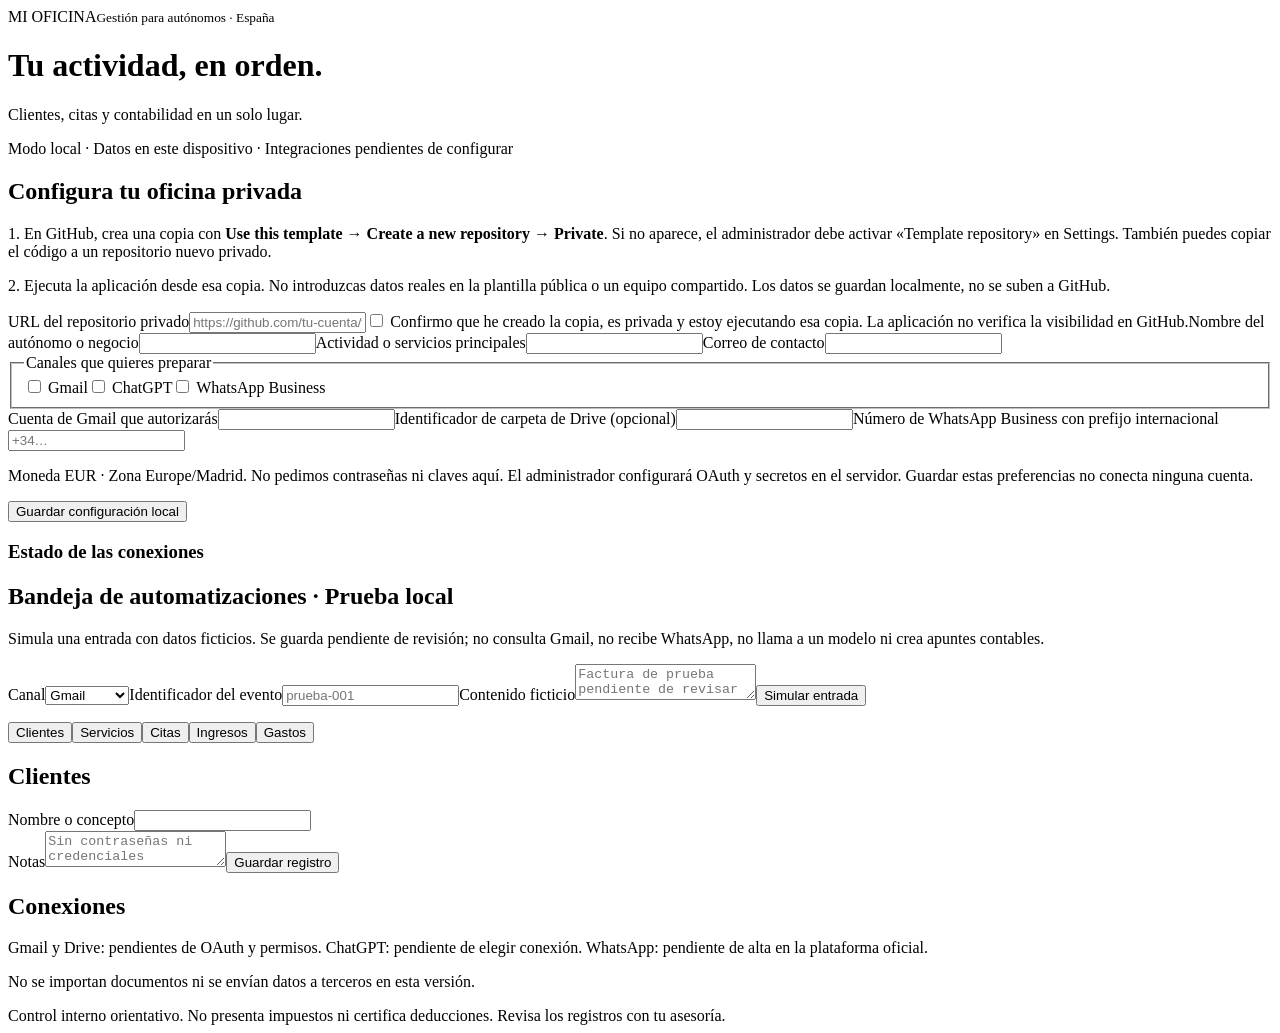
==== app/static/index.html @ 198d0895 "Añade panel local y configuración inicial para oficinas privadas" ====
<!doctype html>
<html lang="es"><head><meta charset="utf-8"><meta name="viewport" content="width=device-width, initial-scale=1"><title>Mi oficina · Autónomos</title><link rel="stylesheet" href="/style.css"><script defer src="/app.js"></script><script defer src="/setup.js"></script></head>
<body><header><span>MI OFICINA</span><small>Gestión para autónomos · España</small></header><main><h1>Tu actividad, en orden.</h1><p>Clientes, citas y contabilidad en un solo lugar.</p><aside>Modo local · Datos en este dispositivo · Integraciones pendientes de configurar</aside><section class="panel" aria-labelledby="inicio"><h2 id="inicio">Configura tu oficina privada</h2><p>1. En GitHub, crea una copia con <strong>Use this template → Create a new repository → Private</strong>. Si no aparece, el administrador debe activar «Template repository» en Settings. También puedes copiar el código a un repositorio nuevo privado.</p><p>2. Ejecuta la aplicación desde esa copia. No introduzcas datos reales en la plantilla pública o un equipo compartido. Los datos se guardan localmente, no se suben a GitHub.</p><form id="configuracion"><label>URL del repositorio privado<input name="repositorio" type="url" placeholder="https://github.com/tu-cuenta/tu-oficina-privada" required maxlength="250"></label><label><input type="checkbox" name="privado_confirmado" required> Confirmo que he creado la copia, es privada y estoy ejecutando esa copia. La aplicación no verifica la visibilidad en GitHub.</label><label>Nombre del autónomo o negocio<input name="nombre" required maxlength="250" autocomplete="organization"></label><label>Actividad o servicios principales<input name="actividad" required maxlength="250"></label><label>Correo de contacto<input name="email" type="email" maxlength="250"></label><fieldset><legend>Canales que quieres preparar</legend><label><input type="checkbox" name="canal" value="gmail"> Gmail</label><label><input type="checkbox" name="canal" value="chatgpt"> ChatGPT</label><label><input type="checkbox" name="canal" value="whatsapp"> WhatsApp Business</label></fieldset><label>Cuenta de Gmail que autorizarás<input name="gmail" type="email" maxlength="250"></label><label>Identificador de carpeta de Drive (opcional)<input name="drive_carpeta" maxlength="250"></label><label>Número de WhatsApp Business con prefijo internacional<input name="whatsapp_numero" type="tel" placeholder="+34…" maxlength="250"></label><p>Moneda EUR · Zona Europe/Madrid. No pedimos contraseñas ni claves aquí. El administrador configurará OAuth y secretos en el servidor. Guardar estas preferencias no conecta ninguna cuenta.</p><button class="primary">Guardar configuración local</button></form><p id="config-mensaje" role="status"></p><h3>Estado de las conexiones</h3><ul id="estado-conexiones"></ul></section><section class="panel"><h2>Bandeja de automatizaciones · Prueba local</h2><p>Simula una entrada con datos ficticios. Se guarda pendiente de revisión; no consulta Gmail, no recibe WhatsApp, no llama a un modelo ni crea apuntes contables.</p><form id="simulador"><label>Canal<select name="canal"><option value="gmail">Gmail</option><option value="chatgpt">ChatGPT</option><option value="whatsapp">WhatsApp</option></select></label><label>Identificador del evento<input name="externo" required maxlength="200" placeholder="prueba-001"></label><label>Contenido ficticio<textarea name="texto" required maxlength="4000" placeholder="Factura de prueba pendiente de revisar"></textarea></label><button>Simular entrada</button></form><p id="evento-mensaje" role="status"></p><div id="eventos"></div></section><section id="resumen" class="cards" aria-live="polite"></section><nav aria-label="Secciones"><button data-kind="clientes">Clientes</button><button data-kind="servicios">Servicios</button><button data-kind="citas">Citas</button><button data-kind="ingresos">Ingresos</button><button data-kind="gastos">Gastos</button></nav><section class="panel"><h2 id="titulo">Clientes</h2><form id="alta"><label>Nombre o concepto<input name="nombre" required maxlength="200"></label><div id="campos"></div><label>Notas<textarea name="notas" maxlength="2000" placeholder="Sin contraseñas ni credenciales"></textarea></label><button class="primary">Guardar registro</button></form><p id="mensaje" role="status"></p><div id="lista"></div></section><section class="panel"><h2>Conexiones</h2><p>Gmail y Drive: pendientes de OAuth y permisos. ChatGPT: pendiente de elegir conexión. WhatsApp: pendiente de alta en la plataforma oficial.</p><p>No se importan documentos ni se envían datos a terceros en esta versión.</p></section><footer>Control interno orientativo. No presenta impuestos ni certifica deducciones. Revisa los registros con tu asesoría.</footer></main></body></html>
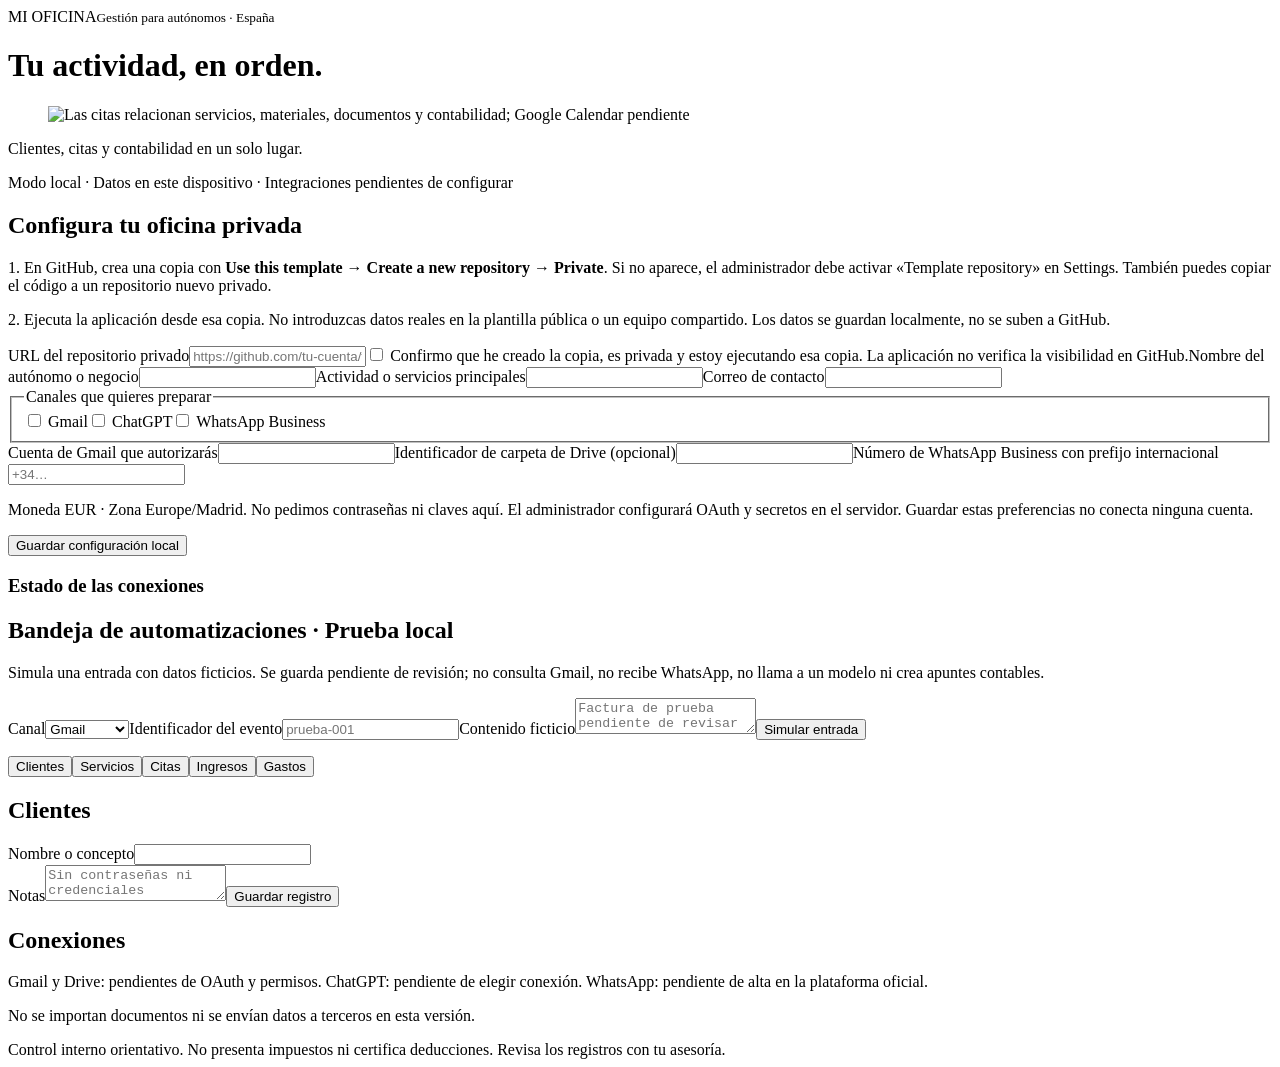
==== commit 25ebf950: "Amplía las guías SVG en README, documentación y paneles" ====
--- a/app/static/index.html
+++ b/app/static/index.html
@@ -1,3 +1,3 @@
 <!doctype html>
 <html lang="es"><head><meta charset="utf-8"><meta name="viewport" content="width=device-width, initial-scale=1"><title>Mi oficina · Autónomos</title><link rel="stylesheet" href="/style.css"><script defer src="/app.js"></script><script defer src="/setup.js"></script></head>
-<body><header><span>MI OFICINA</span><small>Gestión para autónomos · España</small></header><main><h1>Tu actividad, en orden.</h1><p>Clientes, citas y contabilidad en un solo lugar.</p><aside>Modo local · Datos en este dispositivo · Integraciones pendientes de configurar</aside><section class="panel" aria-labelledby="inicio"><h2 id="inicio">Configura tu oficina privada</h2><p>1. En GitHub, crea una copia con <strong>Use this template → Create a new repository → Private</strong>. Si no aparece, el administrador debe activar «Template repository» en Settings. También puedes copiar el código a un repositorio nuevo privado.</p><p>2. Ejecuta la aplicación desde esa copia. No introduzcas datos reales en la plantilla pública o un equipo compartido. Los datos se guardan localmente, no se suben a GitHub.</p><form id="configuracion"><label>URL del repositorio privado<input name="repositorio" type="url" placeholder="https://github.com/tu-cuenta/tu-oficina-privada" required maxlength="250"></label><label><input type="checkbox" name="privado_confirmado" required> Confirmo que he creado la copia, es privada y estoy ejecutando esa copia. La aplicación no verifica la visibilidad en GitHub.</label><label>Nombre del autónomo o negocio<input name="nombre" required maxlength="250" autocomplete="organization"></label><label>Actividad o servicios principales<input name="actividad" required maxlength="250"></label><label>Correo de contacto<input name="email" type="email" maxlength="250"></label><fieldset><legend>Canales que quieres preparar</legend><label><input type="checkbox" name="canal" value="gmail"> Gmail</label><label><input type="checkbox" name="canal" value="chatgpt"> ChatGPT</label><label><input type="checkbox" name="canal" value="whatsapp"> WhatsApp Business</label></fieldset><label>Cuenta de Gmail que autorizarás<input name="gmail" type="email" maxlength="250"></label><label>Identificador de carpeta de Drive (opcional)<input name="drive_carpeta" maxlength="250"></label><label>Número de WhatsApp Business con prefijo internacional<input name="whatsapp_numero" type="tel" placeholder="+34…" maxlength="250"></label><p>Moneda EUR · Zona Europe/Madrid. No pedimos contraseñas ni claves aquí. El administrador configurará OAuth y secretos en el servidor. Guardar estas preferencias no conecta ninguna cuenta.</p><button class="primary">Guardar configuración local</button></form><p id="config-mensaje" role="status"></p><h3>Estado de las conexiones</h3><ul id="estado-conexiones"></ul></section><section class="panel"><h2>Bandeja de automatizaciones · Prueba local</h2><p>Simula una entrada con datos ficticios. Se guarda pendiente de revisión; no consulta Gmail, no recibe WhatsApp, no llama a un modelo ni crea apuntes contables.</p><form id="simulador"><label>Canal<select name="canal"><option value="gmail">Gmail</option><option value="chatgpt">ChatGPT</option><option value="whatsapp">WhatsApp</option></select></label><label>Identificador del evento<input name="externo" required maxlength="200" placeholder="prueba-001"></label><label>Contenido ficticio<textarea name="texto" required maxlength="4000" placeholder="Factura de prueba pendiente de revisar"></textarea></label><button>Simular entrada</button></form><p id="evento-mensaje" role="status"></p><div id="eventos"></div></section><section id="resumen" class="cards" aria-live="polite"></section><nav aria-label="Secciones"><button data-kind="clientes">Clientes</button><button data-kind="servicios">Servicios</button><button data-kind="citas">Citas</button><button data-kind="ingresos">Ingresos</button><button data-kind="gastos">Gastos</button></nav><section class="panel"><h2 id="titulo">Clientes</h2><form id="alta"><label>Nombre o concepto<input name="nombre" required maxlength="200"></label><div id="campos"></div><label>Notas<textarea name="notas" maxlength="2000" placeholder="Sin contraseñas ni credenciales"></textarea></label><button class="primary">Guardar registro</button></form><p id="mensaje" role="status"></p><div id="lista"></div></section><section class="panel"><h2>Conexiones</h2><p>Gmail y Drive: pendientes de OAuth y permisos. ChatGPT: pendiente de elegir conexión. WhatsApp: pendiente de alta en la plataforma oficial.</p><p>No se importan documentos ni se envían datos a terceros en esta versión.</p></section><footer>Control interno orientativo. No presenta impuestos ni certifica deducciones. Revisa los registros con tu asesoría.</footer></main></body></html>
+<body><header><span>MI OFICINA</span><small>Gestión para autónomos · España</small></header><main><h1>Tu actividad, en orden.</h1><figure class="visual-guide"><img src="/visuales/calendar.svg" width="1120" height="420" alt="Las citas relacionan servicios, materiales, documentos y contabilidad; Google Calendar pendiente" loading="lazy"></figure><p>Clientes, citas y contabilidad en un solo lugar.</p><aside>Modo local · Datos en este dispositivo · Integraciones pendientes de configurar</aside><section class="panel" aria-labelledby="inicio"><h2 id="inicio">Configura tu oficina privada</h2><p>1. En GitHub, crea una copia con <strong>Use this template → Create a new repository → Private</strong>. Si no aparece, el administrador debe activar «Template repository» en Settings. También puedes copiar el código a un repositorio nuevo privado.</p><p>2. Ejecuta la aplicación desde esa copia. No introduzcas datos reales en la plantilla pública o un equipo compartido. Los datos se guardan localmente, no se suben a GitHub.</p><form id="configuracion"><label>URL del repositorio privado<input name="repositorio" type="url" placeholder="https://github.com/tu-cuenta/tu-oficina-privada" required maxlength="250"></label><label><input type="checkbox" name="privado_confirmado" required> Confirmo que he creado la copia, es privada y estoy ejecutando esa copia. La aplicación no verifica la visibilidad en GitHub.</label><label>Nombre del autónomo o negocio<input name="nombre" required maxlength="250" autocomplete="organization"></label><label>Actividad o servicios principales<input name="actividad" required maxlength="250"></label><label>Correo de contacto<input name="email" type="email" maxlength="250"></label><fieldset><legend>Canales que quieres preparar</legend><label><input type="checkbox" name="canal" value="gmail"> Gmail</label><label><input type="checkbox" name="canal" value="chatgpt"> ChatGPT</label><label><input type="checkbox" name="canal" value="whatsapp"> WhatsApp Business</label></fieldset><label>Cuenta de Gmail que autorizarás<input name="gmail" type="email" maxlength="250"></label><label>Identificador de carpeta de Drive (opcional)<input name="drive_carpeta" maxlength="250"></label><label>Número de WhatsApp Business con prefijo internacional<input name="whatsapp_numero" type="tel" placeholder="+34…" maxlength="250"></label><p>Moneda EUR · Zona Europe/Madrid. No pedimos contraseñas ni claves aquí. El administrador configurará OAuth y secretos en el servidor. Guardar estas preferencias no conecta ninguna cuenta.</p><button class="primary">Guardar configuración local</button></form><p id="config-mensaje" role="status"></p><h3>Estado de las conexiones</h3><ul id="estado-conexiones"></ul></section><section class="panel"><h2>Bandeja de automatizaciones · Prueba local</h2><p>Simula una entrada con datos ficticios. Se guarda pendiente de revisión; no consulta Gmail, no recibe WhatsApp, no llama a un modelo ni crea apuntes contables.</p><form id="simulador"><label>Canal<select name="canal"><option value="gmail">Gmail</option><option value="chatgpt">ChatGPT</option><option value="whatsapp">WhatsApp</option></select></label><label>Identificador del evento<input name="externo" required maxlength="200" placeholder="prueba-001"></label><label>Contenido ficticio<textarea name="texto" required maxlength="4000" placeholder="Factura de prueba pendiente de revisar"></textarea></label><button>Simular entrada</button></form><p id="evento-mensaje" role="status"></p><div id="eventos"></div></section><section id="resumen" class="cards" aria-live="polite"></section><nav aria-label="Secciones"><button data-kind="clientes">Clientes</button><button data-kind="servicios">Servicios</button><button data-kind="citas">Citas</button><button data-kind="ingresos">Ingresos</button><button data-kind="gastos">Gastos</button></nav><section class="panel"><h2 id="titulo">Clientes</h2><form id="alta"><label>Nombre o concepto<input name="nombre" required maxlength="200"></label><div id="campos"></div><label>Notas<textarea name="notas" maxlength="2000" placeholder="Sin contraseñas ni credenciales"></textarea></label><button class="primary">Guardar registro</button></form><p id="mensaje" role="status"></p><div id="lista"></div></section><section class="panel"><h2>Conexiones</h2><p>Gmail y Drive: pendientes de OAuth y permisos. ChatGPT: pendiente de elegir conexión. WhatsApp: pendiente de alta en la plataforma oficial.</p><p>No se importan documentos ni se envían datos a terceros en esta versión.</p></section><footer>Control interno orientativo. No presenta impuestos ni certifica deducciones. Revisa los registros con tu asesoría.</footer></main></body></html>
